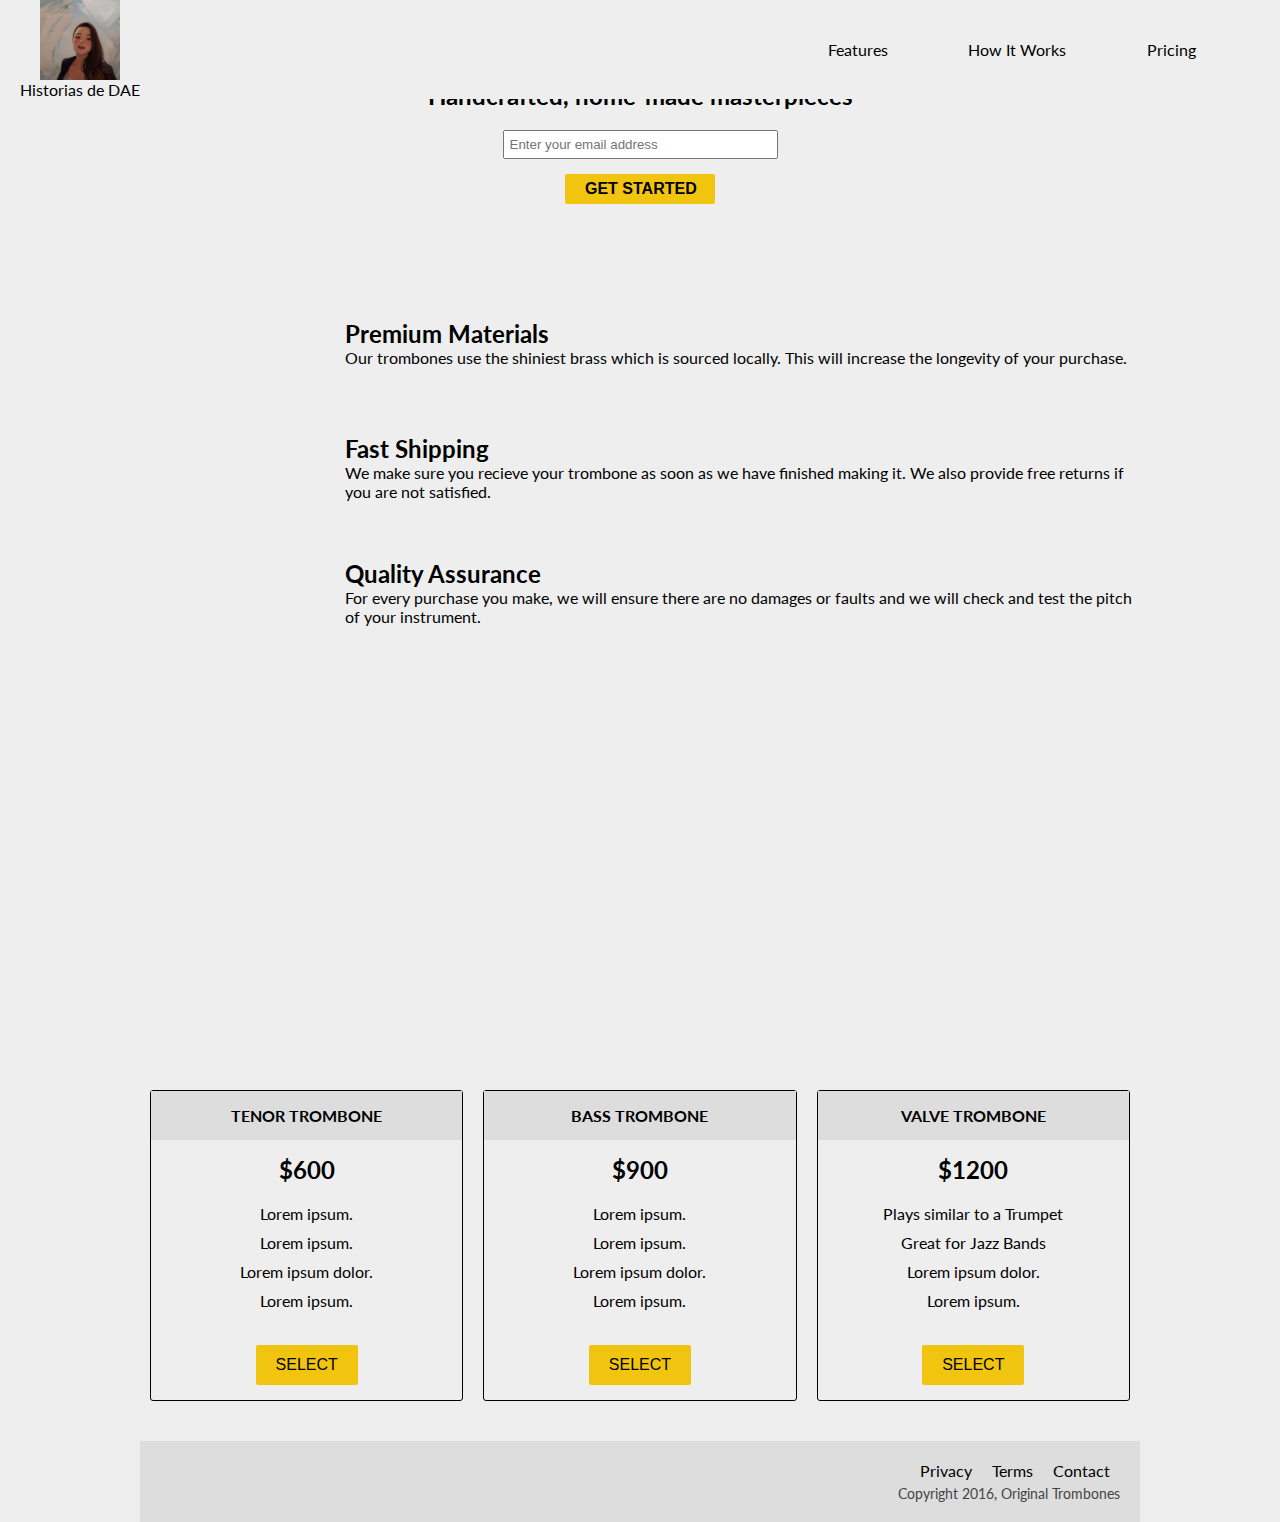
==== Pagina de producto/index.html @ d73a22cb "Product landing page started, using FCC web as template" ====
<!DOCTYPE html>
<html>
  <head>
    <link rel="stylesheet" href="styles.css" />
    <link href="https://cdn.jsdelivr.net/npm/bootstrap@5.3.1/dist/css/bootstrap.min.css" rel="stylesheet" integrity="sha384-4bw+/aepP/YC94hEpVNVgiZdgIC5+VKNBQNGCHeKRQN+PtmoHDEXuppvnDJzQIu9" crossorigin="anonymous">
    <link
      rel="stylesheet"
      href="https://use.fontawesome.com/releases/v5.8.1/css/all.css"
      integrity="sha384-50oBUHEmvpQ+1lW4y57PTFmhCaXp0ML5d60M1M7uH2+nqUivzIebhndOJK28anvf"
      crossorigin="anonymous"
    />
  </head>
  <body>
    <div id="page-wrapper">
      <header id="header">
        <div class="logo">
          <img
            id="header-img"
            class="rounded-circle"
            src="./img/dae.jpg"
            alt="Historias de Dae"
          />
          <p class="navbar-text">Historias de DAE</p>
        </div>

        <nav id="nav-bar">
          <ul>
            <li><a class="nav-link" href="#features">Features</a></li>
            <li><a class="nav-link" href="#how-it-works">How It Works</a></li>
            <li><a class="nav-link" href="#pricing">Pricing</a></li>
          </ul>
        </nav>
      </header>

      <div class="container"></div>

      <section id="hero">
        <h2>Handcrafted, home-made masterpieces</h2>
        <form id="form" action="https://www.freecodecamp.com/email-submit">
          <input
            name="email"
            id="email"
            type="email"
            placeholder="Enter your email address"
            required
          />
          <input id="submit" type="submit" value="Get Started" class="btn" />
        </form>
      </section>

      <div class="container">
        <section id="features">
          <div class="grid">
            <div class="icon"><i class="fa fa-3x fa-fire"></i></div>
            <div class="desc">
              <h2>Premium Materials</h2>
              <p>
                Our trombones use the shiniest brass which is sourced locally.
                This will increase the longevity of your purchase.
              </p>
            </div>
          </div>
          <div class="grid">
            <div class="icon"><i class="fa fa-3x fa-truck"></i></div>
            <div class="desc">
              <h2>Fast Shipping</h2>
              <p>
                We make sure you recieve your trombone as soon as we have
                finished making it. We also provide free returns if you are not
                satisfied.
              </p>
            </div>
          </div>
          <div class="grid">
            <div class="icon">
              <i class="fa fa-3x fa-battery-full" aria-hidden="true"></i>
            </div>
            <div class="desc">
              <h2>Quality Assurance</h2>
              <p>
                For every purchase you make, we will ensure there are no damages
                or faults and we will check and test the pitch of your
                instrument.
              </p>
            </div>
          </div>
        </section>
        <section id="how-it-works">
          <iframe
            id="video"
            height="315"
            src="https://www.youtube-nocookie.com/embed/y8Yv4pnO7qc?rel=0&amp;controls=0&amp;showinfo=0"
            frameborder="0"
            allowfullscreen
          ></iframe>
        </section>
        <section id="pricing">
          <div class="product" id="tenor">
            <div class="level">Tenor Trombone</div>
            <h2>$600</h2>
            <ol>
              <li>Lorem ipsum.</li>
              <li>Lorem ipsum.</li>
              <li>Lorem ipsum dolor.</li>
              <li>Lorem ipsum.</li>
            </ol>
            <button class="btn">Select</button>
          </div>
          <div class="product" id="bass">
            <div class="level">Bass Trombone</div>
            <h2>$900</h2>
            <ol>
              <li>Lorem ipsum.</li>
              <li>Lorem ipsum.</li>
              <li>Lorem ipsum dolor.</li>
              <li>Lorem ipsum.</li>
            </ol>
            <button class="btn">Select</button>
          </div>
          <div class="product" id="valve">
            <div class="level">Valve Trombone</div>
            <h2>$1200</h2>
            <ol>
              <li>Plays similar to a Trumpet</li>
              <li>Great for Jazz Bands</li>
              <li>Lorem ipsum dolor.</li>
              <li>Lorem ipsum.</li>
            </ol>
            <button class="btn">Select</button>
          </div>
        </section>
        <footer>
          <ul>
            <li><a href="#">Privacy</a></li>
            <li><a href="#">Terms</a></li>
            <li><a href="#">Contact</a></li>
          </ul>
          <span>Copyright 2016, Original Trombones</span>
        </footer>
      </div>
    </div>
    <script src="https://cdn.jsdelivr.net/npm/bootstrap@5.3.1/dist/js/bootstrap.bundle.min.js" integrity="sha384-HwwvtgBNo3bZJJLYd8oVXjrBZt8cqVSpeBNS5n7C8IVInixGAoxmnlMuBnhbgrkm" crossorigin="anonymous"></script>
  </body>
</html>
---- Pagina de producto/styles.css ----
/** global element styling **/

@import 'https://fonts.googleapis.com/css?family=Lato:400,700';

* {
  margin: 0;
  padding: 0;
  box-sizing: border-box;
}

body {
  background-color: #eee;
  font-family: 'Lato', sans-serif;
}

#page-wrapper {
  position: relative;
}

li {
  list-style: none;
}

a {
  color: #000;
  text-decoration: none;
}

/** global classes styling **/

.container {
  max-width: 1000px;
  width: 100%;
  margin: 0 auto;
}

.btn {
  padding: 0 20px;
  height: 40px;
  font-size: 1em;
  font-weight: 900;
  text-transform: uppercase;
  border: 3px black solid;
  border-radius: 2px;
  background: transparent;
  cursor: pointer;
}

.grid {
  display: flex;
}

header {
  position: fixed;
  top: 0;
  min-height: 75px;
  padding: 0px 20px;
  display: flex;
  justify-content: space-around;
  align-items: center;
  background-color: #eee;
}

@media (max-width: 600px) {
  header {
    flex-wrap: wrap;
  }
}

.logo {
  width: 60vw;
}

@media (max-width: 650px) {
  .logo {
    margin-top: 15px;
    width: 100%;
    position: relative;
  }
}

.logo > img {
  width: 100%;
  height: 100%;
  max-width: 80px;
  display: flex;
  justify-content: center;
  align-items: center;
  text-align: center;
  margin-left: 20px;
}

@media (max-width: 650px) {
  .logo > img {
    margin: 0 auto;
  }
}

nav {
  font-weight: 400;
}

@media (max-width: 650px) {
  nav {
    margin-top: 10px;
    width: 100%;
    display: flex;
    flex-direction: column;
    align-items: center;
    text-align: center;
    padding: 0 50px;
  }
  nav li {
    padding-bottom: 5px;
  }
}

nav > ul {
  width: 35vw;
  display: flex;
  flex-direction: row;
  justify-content: space-around;
}

@media (max-width: 650px) {
  nav > ul {
    flex-direction: column;
  }
}

#hero {
  display: flex;
  flex-direction: column;
  align-items: center;
  justify-content: center;
  text-align: center;
  height: 200px;
  margin-top: 50px;
}

#hero > h2 {
  margin-bottom: 20px;
  word-wrap: break-word;
}

#hero input[type='email'] {
  max-width: 275px;
  width: 100%;
  padding: 5px;
}

#hero input[type='submit'] {
  max-width: 150px;
  width: 100%;
  height: 30px;
  margin: 15px 0;
  border: 0;
  background-color: #f1c40f;
}

#hero input[type='submit']:hover {
  background-color: orange;
  transition: background-color 1s;
}

@media (max-width: 650px) {
  #hero {
    margin-top: 120px;
  }
}

#features {
  margin-top: 30px;
}

#features .icon {
  display: flex;
  align-items: center;
  justify-content: center;
  height: 125px;
  width: 20vw;
  color: darkorange;
}

@media (max-width: 550px) {
  #features .icon {
    display: none;
  }
}

#features .desc {
  display: flex;
  flex-direction: column;
  justify-content: center;
  height: 125px;
  width: 80vw;
  padding: 5px;
}

@media (max-width: 550px) {
  #features .desc {
    width: 100%;
    text-align: center;
    padding: 0;
    height: 150px;
  }
}

@media (max-width: 650px) {
  #features {
    margin-top: 0;
  }
}

#how-it-works {
  margin-top: 50px;
  display: flex;
  justify-content: center;
}

#how-it-works > iframe {
  max-width: 560px;
  width: 100%;
}

#pricing {
  margin-top: 60px;
  display: flex;
  flex-direction: row;
  justify-content: center;
}

.product {
  display: flex;
  flex-direction: column;
  align-items: center;
  text-align: center;
  width: calc(100% / 3);
  margin: 10px;
  border: 1px solid #000;
  border-radius: 3px;
}

.product > .level {
  background-color: #ddd;
  color: black;
  padding: 15px 0;
  width: 100%;
  text-transform: uppercase;
  font-weight: 700;
}

.product > h2 {
  margin-top: 15px;
}

.product > ol {
  margin: 15px 0;
}

.product > ol > li {
  padding: 5px 0;
}

.product > button {
  border: 0;
  margin: 15px 0;
  background-color: #f1c40f;
  font-weight: 400;
}

.product > button:hover {
  background-color: orange;
  transition: background-color 1s;
}

@media (max-width: 800px) {
  #pricing {
    flex-direction: column;
  }
  .product {
    max-width: 300px;
    width: 100%;
    margin: 0 auto;
    margin-bottom: 10px;
  }
}

footer {
  margin-top: 30px;
  background-color: #ddd;
  padding: 20px;
}

footer > ul {
  display: flex;
  justify-content: flex-end;
}

footer > ul > li {
  padding: 0 10px;
}

footer > span {
  margin-top: 5px;
  display: flex;
  justify-content: flex-end;
  font-size: 0.9em;
  color: #444;
}
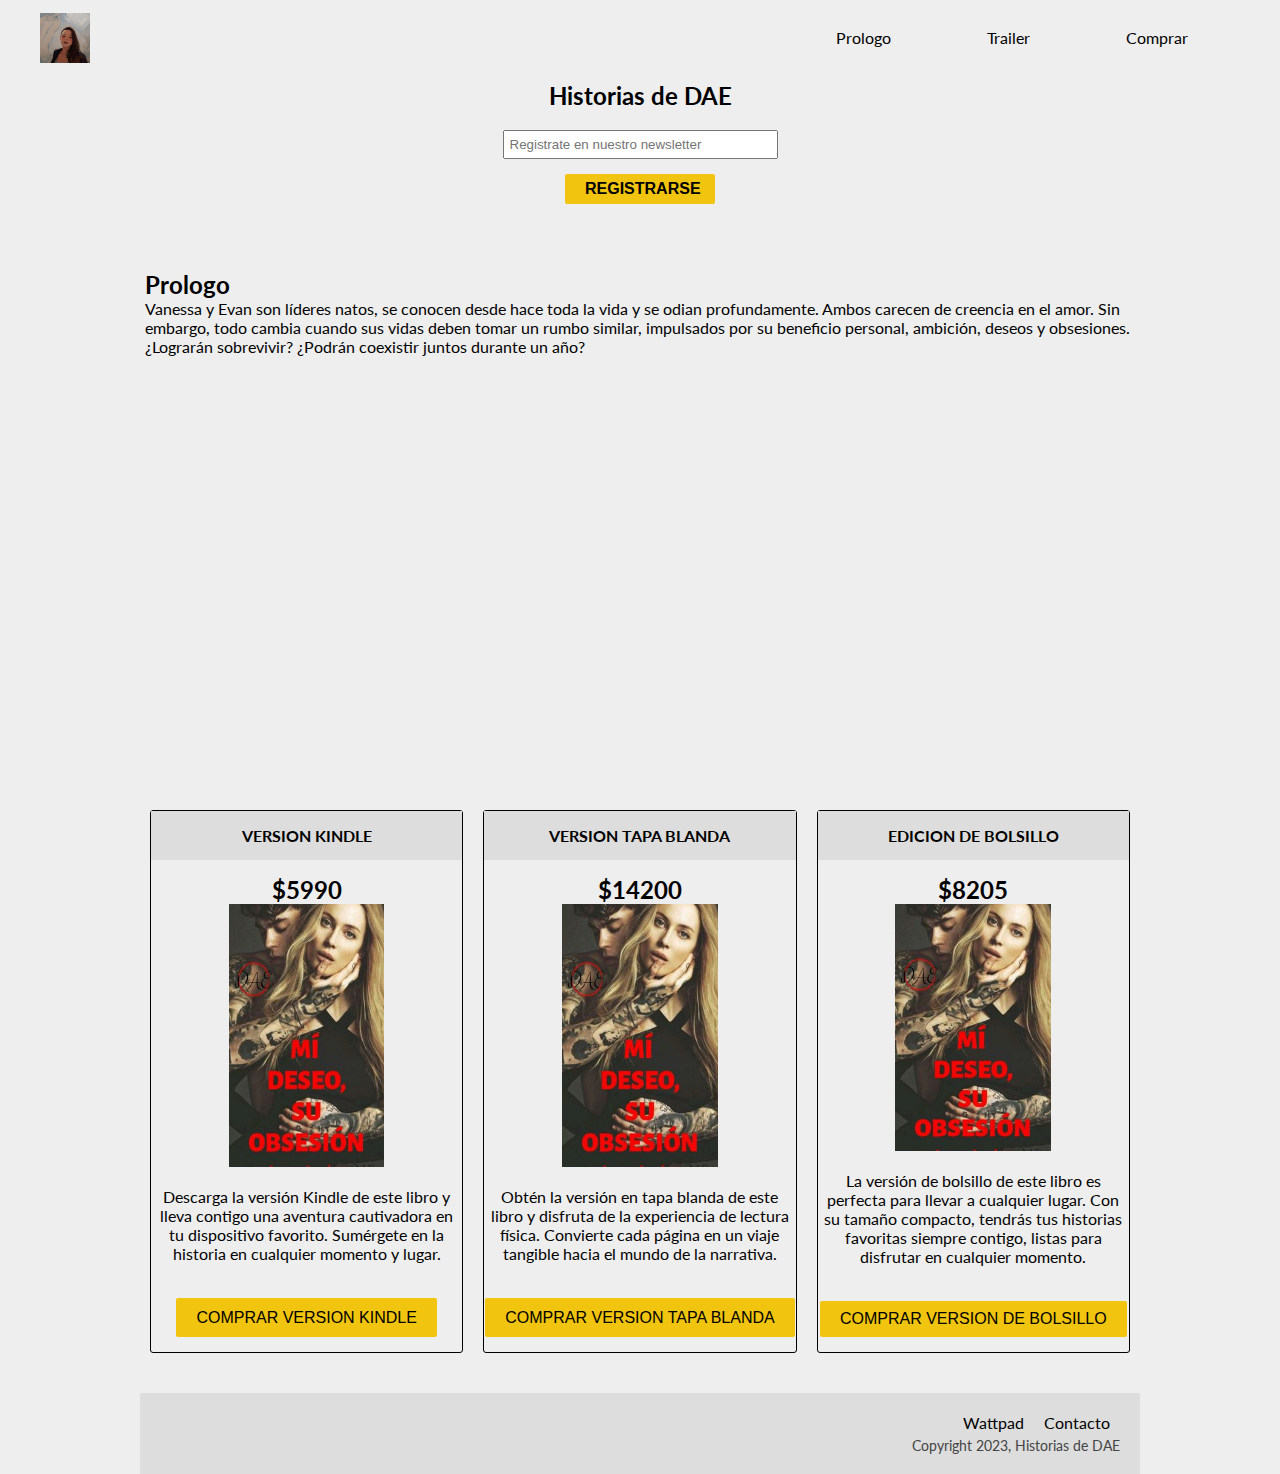
==== commit ab8690f7: "Finished landing page challenge for FCC (FreeCodeCamp)" ====
--- a/Pagina de producto/index.html
+++ b/Pagina de producto/index.html
@@ -21,122 +21,109 @@
             src="./img/dae.jpg"
             alt="Historias de Dae"
           />
-          <p class="navbar-text">Historias de DAE</p>
+
         </div>
 
         <nav id="nav-bar">
           <ul>
-            <li><a class="nav-link" href="#features">Features</a></li>
-            <li><a class="nav-link" href="#how-it-works">How It Works</a></li>
-            <li><a class="nav-link" href="#pricing">Pricing</a></li>
+            <li><a class="nav-link" href="#prologo">Prologo</a></li>
+            <li><a class="nav-link" href="#trailer">Trailer</a></li>
+            <li><a class="nav-link" href="#comprar">Comprar</a></li>
           </ul>
         </nav>
+        
       </header>
 
       <div class="container"></div>
 
       <section id="hero">
-        <h2>Handcrafted, home-made masterpieces</h2>
+        <h2>Historias de DAE</h2>
         <form id="form" action="https://www.freecodecamp.com/email-submit">
           <input
             name="email"
             id="email"
             type="email"
-            placeholder="Enter your email address"
+            placeholder="Registrate en nuestro newsletter"
             required
           />
-          <input id="submit" type="submit" value="Get Started" class="btn" />
+          <input id="submit" type="submit" value="Registrarse" class="btn" />
         </form>
       </section>
 
-      <div class="container">
-        <section id="features">
+      <div class="container" id="prologo">
+        <section >
           <div class="grid">
-            <div class="icon"><i class="fa fa-3x fa-fire"></i></div>
             <div class="desc">
-              <h2>Premium Materials</h2>
+              <h2>Prologo</h2>
               <p>
-                Our trombones use the shiniest brass which is sourced locally.
-                This will increase the longevity of your purchase.
+                Vanessa y Evan son líderes natos, se conocen desde hace toda la vida 
+                y se odian profundamente. Ambos carecen de creencia en el amor. Sin embargo, 
+                todo cambia cuando sus vidas deben tomar un rumbo similar, 
+                impulsados por su beneficio personal, ambición, deseos y obsesiones. 
+                ¿Lograrán sobrevivir? ¿Podrán coexistir juntos durante un año?
               </p>
             </div>
+        </section>
+        <section id="trailer">
+          <iframe 
+          id="video" 
+          width="560" 
+          height="315" 
+          src="https://www.youtube.com/embed/MHepwKC2k2A?si=bPd_zTppPQ02xii8" 
+          title="YouTube video player" 
+          frameborder="0" 
+          allow="accelerometer; autoplay; clipboard-write; encrypted-media; gyroscope; picture-in-picture; web-share" 
+          allowfullscreen>
+        </iframe>  
+        </section>
+        <section id="comprar">
+          <div class="product" id="kindle">
+            <div class="level">Version Kindle</div>
+            <h2>$5990</h2>
+            <img src="./img/book.jpg">
+            <ol>
+              <li>Descarga la versión Kindle de este libro y 
+                lleva contigo una aventura cautivadora en tu 
+                dispositivo favorito. 
+                Sumérgete en la historia en cualquier momento y lugar.
+              </li>
+            </ol>
+            <button class="btn">Comprar Version Kindle</button>
           </div>
-          <div class="grid">
-            <div class="icon"><i class="fa fa-3x fa-truck"></i></div>
-            <div class="desc">
-              <h2>Fast Shipping</h2>
-              <p>
-                We make sure you recieve your trombone as soon as we have
-                finished making it. We also provide free returns if you are not
-                satisfied.
-              </p>
-            </div>
+          <div class="product" id="soft">
+            <div class="level">Version tapa blanda</div>
+            <h2>$14200</h2>
+            <img src="./img/book.jpg">
+            <ol>
+              <li>Obtén la versión en tapa blanda de este libro y 
+                disfruta de la experiencia de lectura física. 
+                Convierte cada página en un viaje tangible 
+                hacia el mundo de la narrativa.
+              </li>
+            </ol>
+            <button class="btn">Comprar version tapa blanda</button>
           </div>
-          <div class="grid">
-            <div class="icon">
-              <i class="fa fa-3x fa-battery-full" aria-hidden="true"></i>
-            </div>
-            <div class="desc">
-              <h2>Quality Assurance</h2>
-              <p>
-                For every purchase you make, we will ensure there are no damages
-                or faults and we will check and test the pitch of your
-                instrument.
-              </p>
-            </div>
-          </div>
-        </section>
-        <section id="how-it-works">
-          <iframe
-            id="video"
-            height="315"
-            src="https://www.youtube-nocookie.com/embed/y8Yv4pnO7qc?rel=0&amp;controls=0&amp;showinfo=0"
-            frameborder="0"
-            allowfullscreen
-          ></iframe>
-        </section>
-        <section id="pricing">
-          <div class="product" id="tenor">
-            <div class="level">Tenor Trombone</div>
-            <h2>$600</h2>
+          <div class="product" id="pocket">
+            <div class="level">Edicion de bolsillo</div>
+            <h2>$8205</h2>
+            <img src="./img/book.jpg">
             <ol>
-              <li>Lorem ipsum.</li>
-              <li>Lorem ipsum.</li>
-              <li>Lorem ipsum dolor.</li>
-              <li>Lorem ipsum.</li>
+              <li>La versión de bolsillo de este libro 
+                es perfecta para llevar a cualquier lugar. 
+                Con su tamaño compacto, tendrás tus historias favoritas 
+                siempre contigo, listas para disfrutar 
+                en cualquier momento.
+              </li>
             </ol>
-            <button class="btn">Select</button>
-          </div>
-          <div class="product" id="bass">
-            <div class="level">Bass Trombone</div>
-            <h2>$900</h2>
-            <ol>
-              <li>Lorem ipsum.</li>
-              <li>Lorem ipsum.</li>
-              <li>Lorem ipsum dolor.</li>
-              <li>Lorem ipsum.</li>
-            </ol>
-            <button class="btn">Select</button>
-          </div>
-          <div class="product" id="valve">
-            <div class="level">Valve Trombone</div>
-            <h2>$1200</h2>
-            <ol>
-              <li>Plays similar to a Trumpet</li>
-              <li>Great for Jazz Bands</li>
-              <li>Lorem ipsum dolor.</li>
-              <li>Lorem ipsum.</li>
-            </ol>
-            <button class="btn">Select</button>
+            <button class="btn">Comprar version de bolsillo</button>
           </div>
         </section>
         <footer>
           <ul>
-            <li><a href="#">Privacy</a></li>
-            <li><a href="#">Terms</a></li>
-            <li><a href="#">Contact</a></li>
+            <li><a href="https://www.wattpad.com/user/Daetsts">Wattpad</a></li>
+            <li><a href="mailto:daetsts@gmail.com">Contacto</a></li>
           </ul>
-          <span>Copyright 2016, Original Trombones</span>
+          <span>Copyright 2023, Historias de DAE</span>
         </footer>
       </div>
     </div>
--- a/Pagina de producto/styles.css
+++ b/Pagina de producto/styles.css
@@ -82,7 +82,7 @@
 .logo > img {
   width: 100%;
   height: 100%;
-  max-width: 80px;
+  max-width: 50px;
   display: flex;
   justify-content: center;
   align-items: center;
@@ -183,12 +183,10 @@
 }
 
 @media (max-width: 550px) {
-  #features .icon {
-    display: none;
-  }
-}
-
-#features .desc {
+
+}
+
+#prologo .desc {
   display: flex;
   flex-direction: column;
   justify-content: center;
@@ -198,7 +196,7 @@
 }
 
 @media (max-width: 550px) {
-  #features .desc {
+  #prologo .desc {
     width: 100%;
     text-align: center;
     padding: 0;
@@ -207,23 +205,23 @@
 }
 
 @media (max-width: 650px) {
-  #features {
+  #prologo {
     margin-top: 0;
   }
 }
 
-#how-it-works {
+#trailer {
   margin-top: 50px;
   display: flex;
   justify-content: center;
 }
 
-#how-it-works > iframe {
+#trailer > iframe {
   max-width: 560px;
   width: 100%;
 }
 
-#pricing {
+#comprar {
   margin-top: 60px;
   display: flex;
   flex-direction: row;
@@ -254,6 +252,15 @@
   margin-top: 15px;
 }
 
+.product > img {
+  width: 50%;
+  height: 50%;
+  display: flex;
+  justify-content: center;
+  align-items: center;
+  text-align: center;
+
+}
 .product > ol {
   margin: 15px 0;
 }
@@ -275,7 +282,7 @@
 }
 
 @media (max-width: 800px) {
-  #pricing {
+  #comprar {
     flex-direction: column;
   }
   .product {
